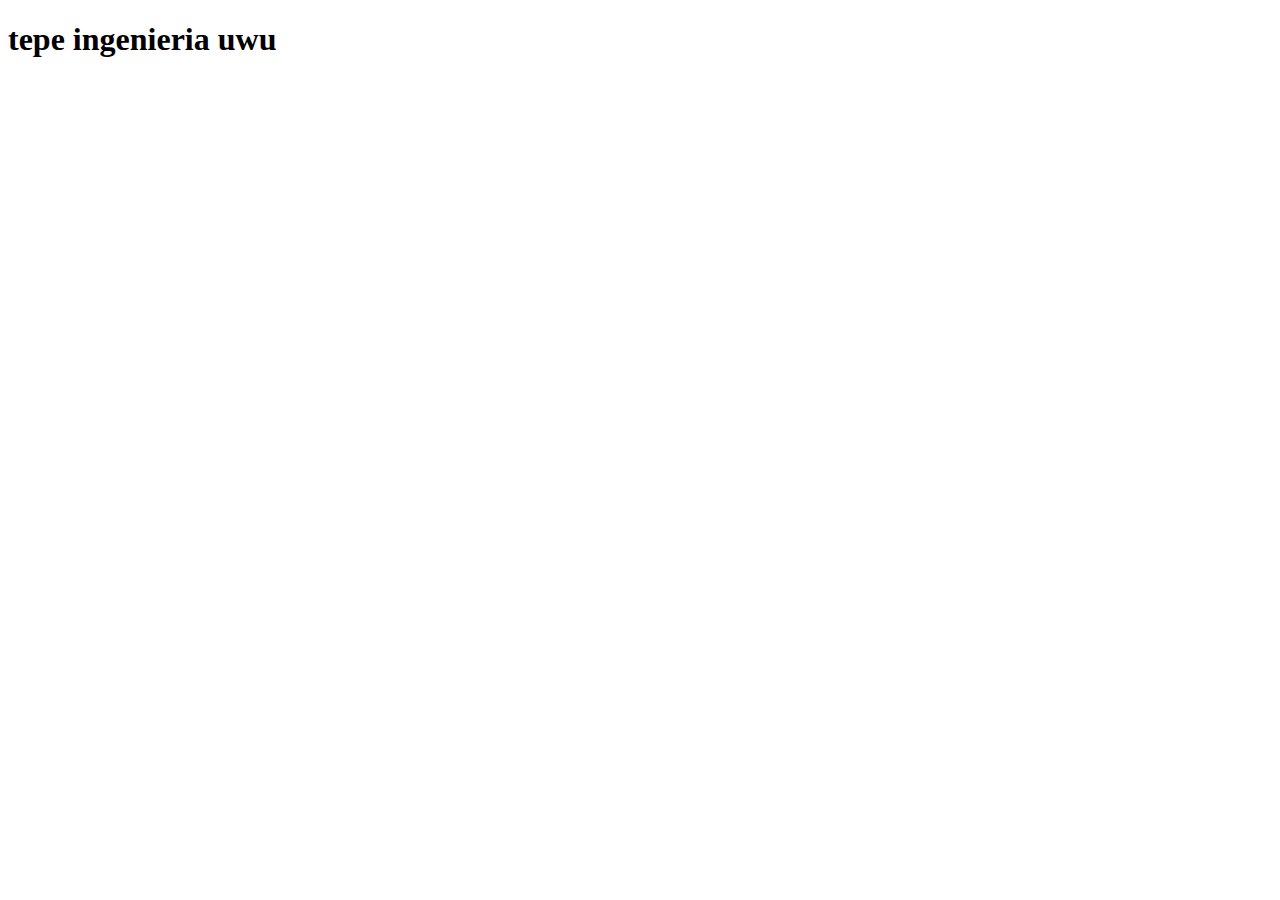
==== html/index.html @ 3c887ba8 "first commit" ====
<!DOCTYPE html>
<html lang="es">
<head>
    <meta charset="UTF-8">
    <meta http-equiv="X-UA-Compatible" content="IE=edge">
    <meta name="viewport" content="width=device-width, initial-scale=1.0">
    <title>Document</title>
</head>
<body>
    <h1>tepe ingenieria uwu</h1>

</body>
</html>
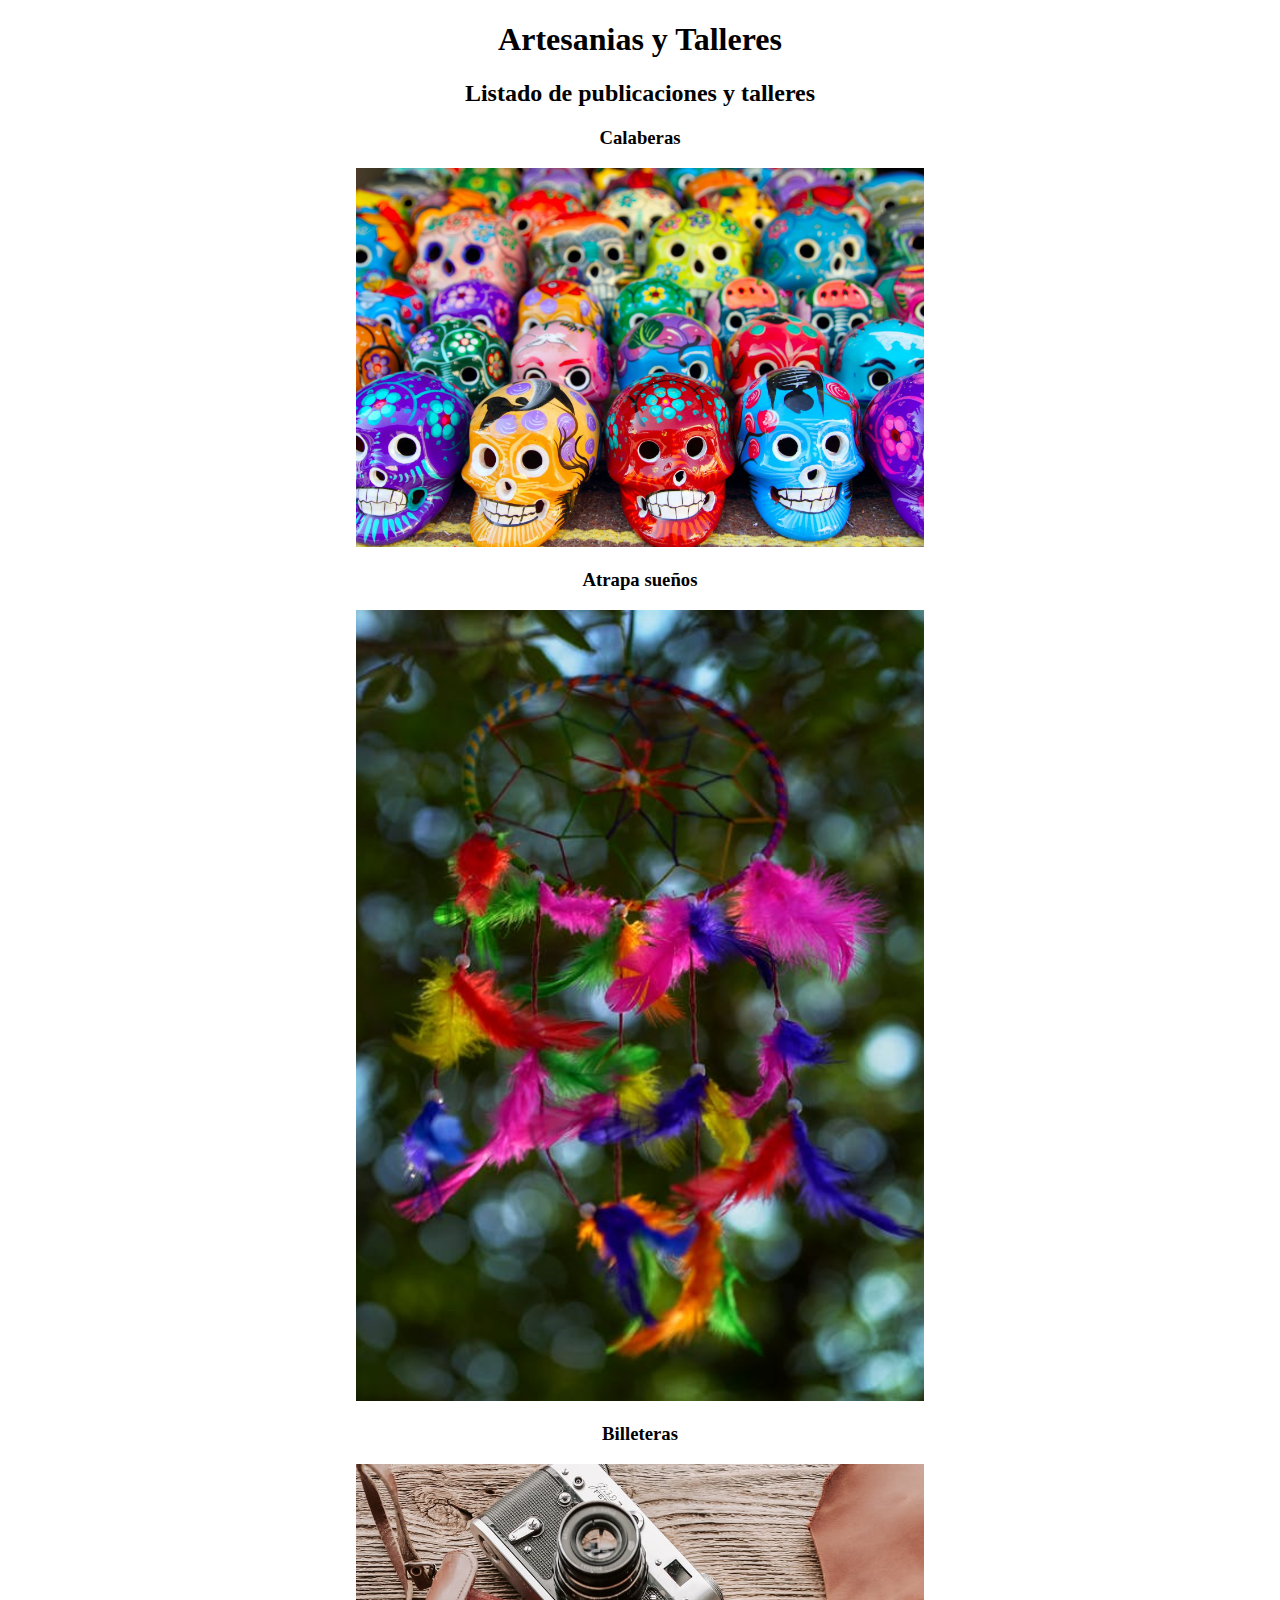
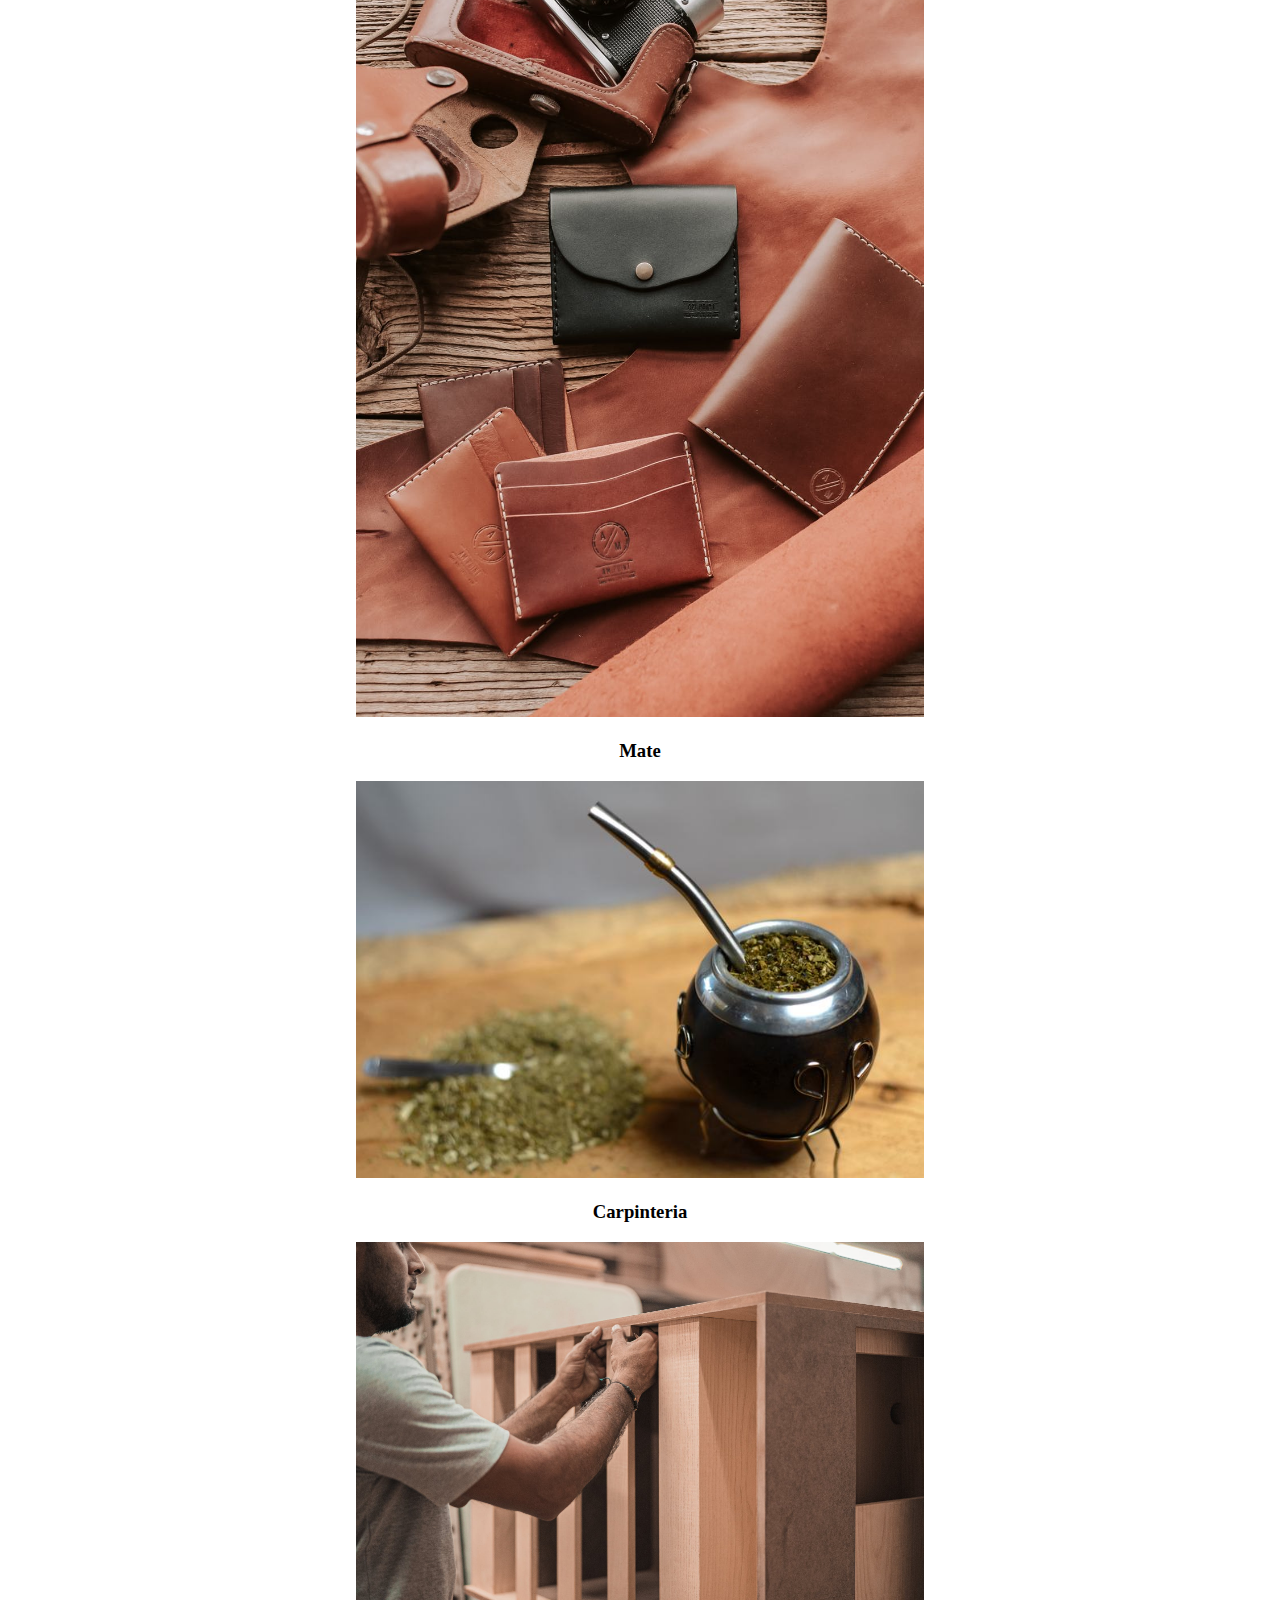
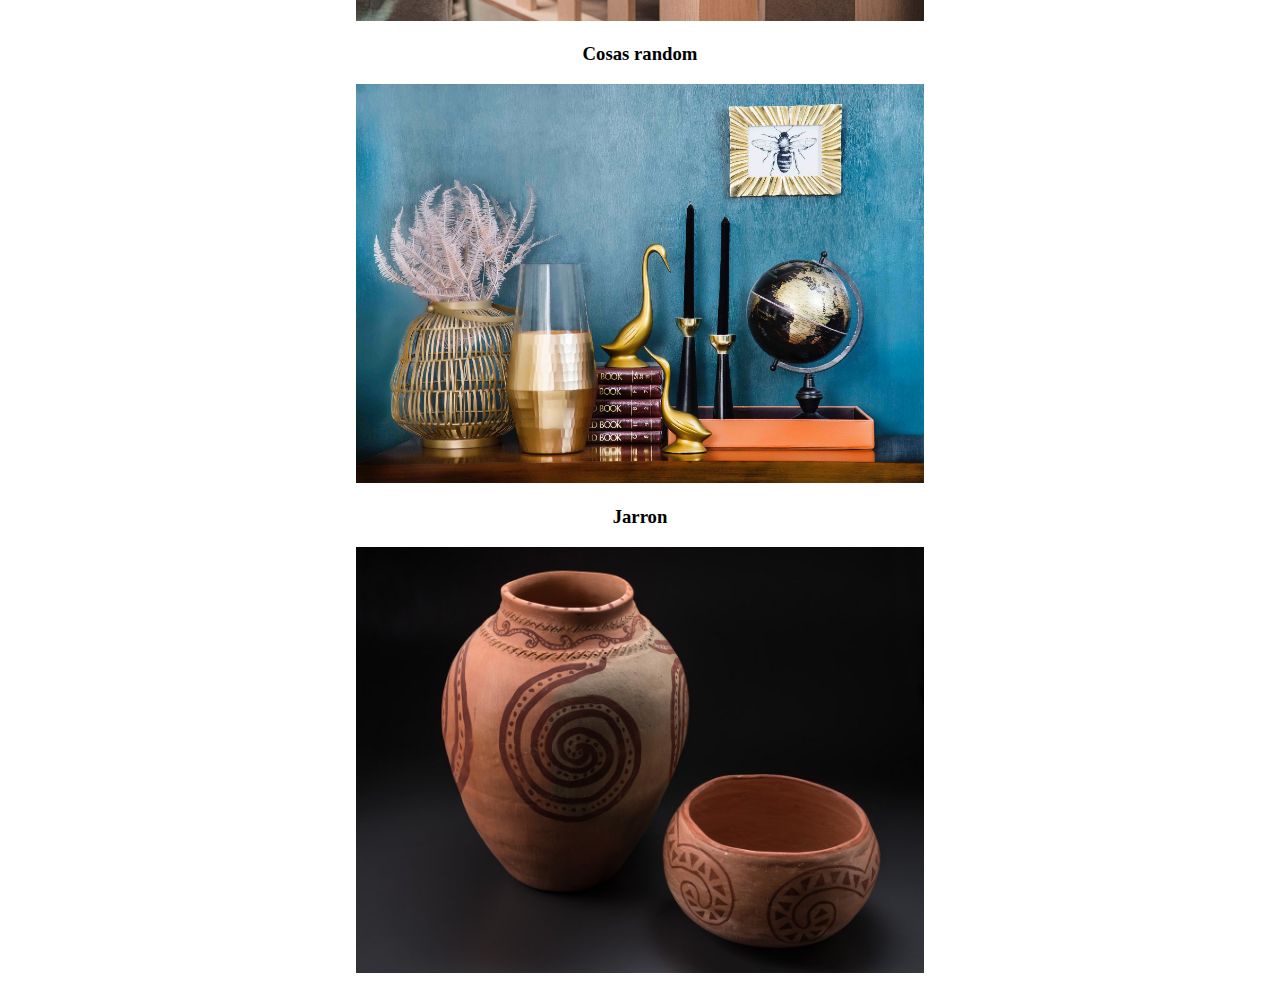
==== commit 6ded452e: "new format to html" ====
--- a/html/index.html
+++ b/html/index.html
@@ -4,10 +4,35 @@
     <meta charset="UTF-8">
     <meta http-equiv="X-UA-Compatible" content="IE=edge">
     <meta name="viewport" content="width=device-width, initial-scale=1.0">
+    <link rel="stylesheet" href="../css/style.css">
     <title>Document</title>
 </head>
 <body>
-    <h1>tepe ingenieria uwu</h1>
+    <header class="header">
+      
+        <h1>Artesanias y Talleres</h1>
+        
+    </header>
+    <div class="publicaciones">
+        <h2>Listado de publicaciones y talleres</h2>
+        <h3>Calaberas</h3>
+        <img class="img-posts" src="../img/calaberas.jpeg" alt="">
+        <h3>Atrapa sueños</h3>
+        <img class="img-posts" src="../img/atrapaSueños.jpeg" alt="">
+        <h3>Billeteras</h3>
+        <img class="img-posts" src="../img/Billeteras.jpeg" alt="">
+        <h3>Mate</h3>
+        <img class="img-posts" src="../img/mate.jpg" alt="">
+        <h3>Carpinteria</h3>
+       <img class="img-posts" src="../img/carpinteria.jpeg" alt="">
+        <h3>Cosas random</h3>
+        <img class="img-posts" src="../img/cosas.jpeg" alt="">
+        <h3>Jarron</h3>
+        <img class="img-posts" src="../img/jarron.jpg" alt="">
+
+
+
+    </div>
 
 </body>
 </html>--- a/css/style.css
+++ b/css/style.css
@@ -0,0 +1,11 @@
+body{
+
+    text-align: center;
+
+}
+
+.img-posts{
+    width: 45%;
+    height: 45%;
+}
+
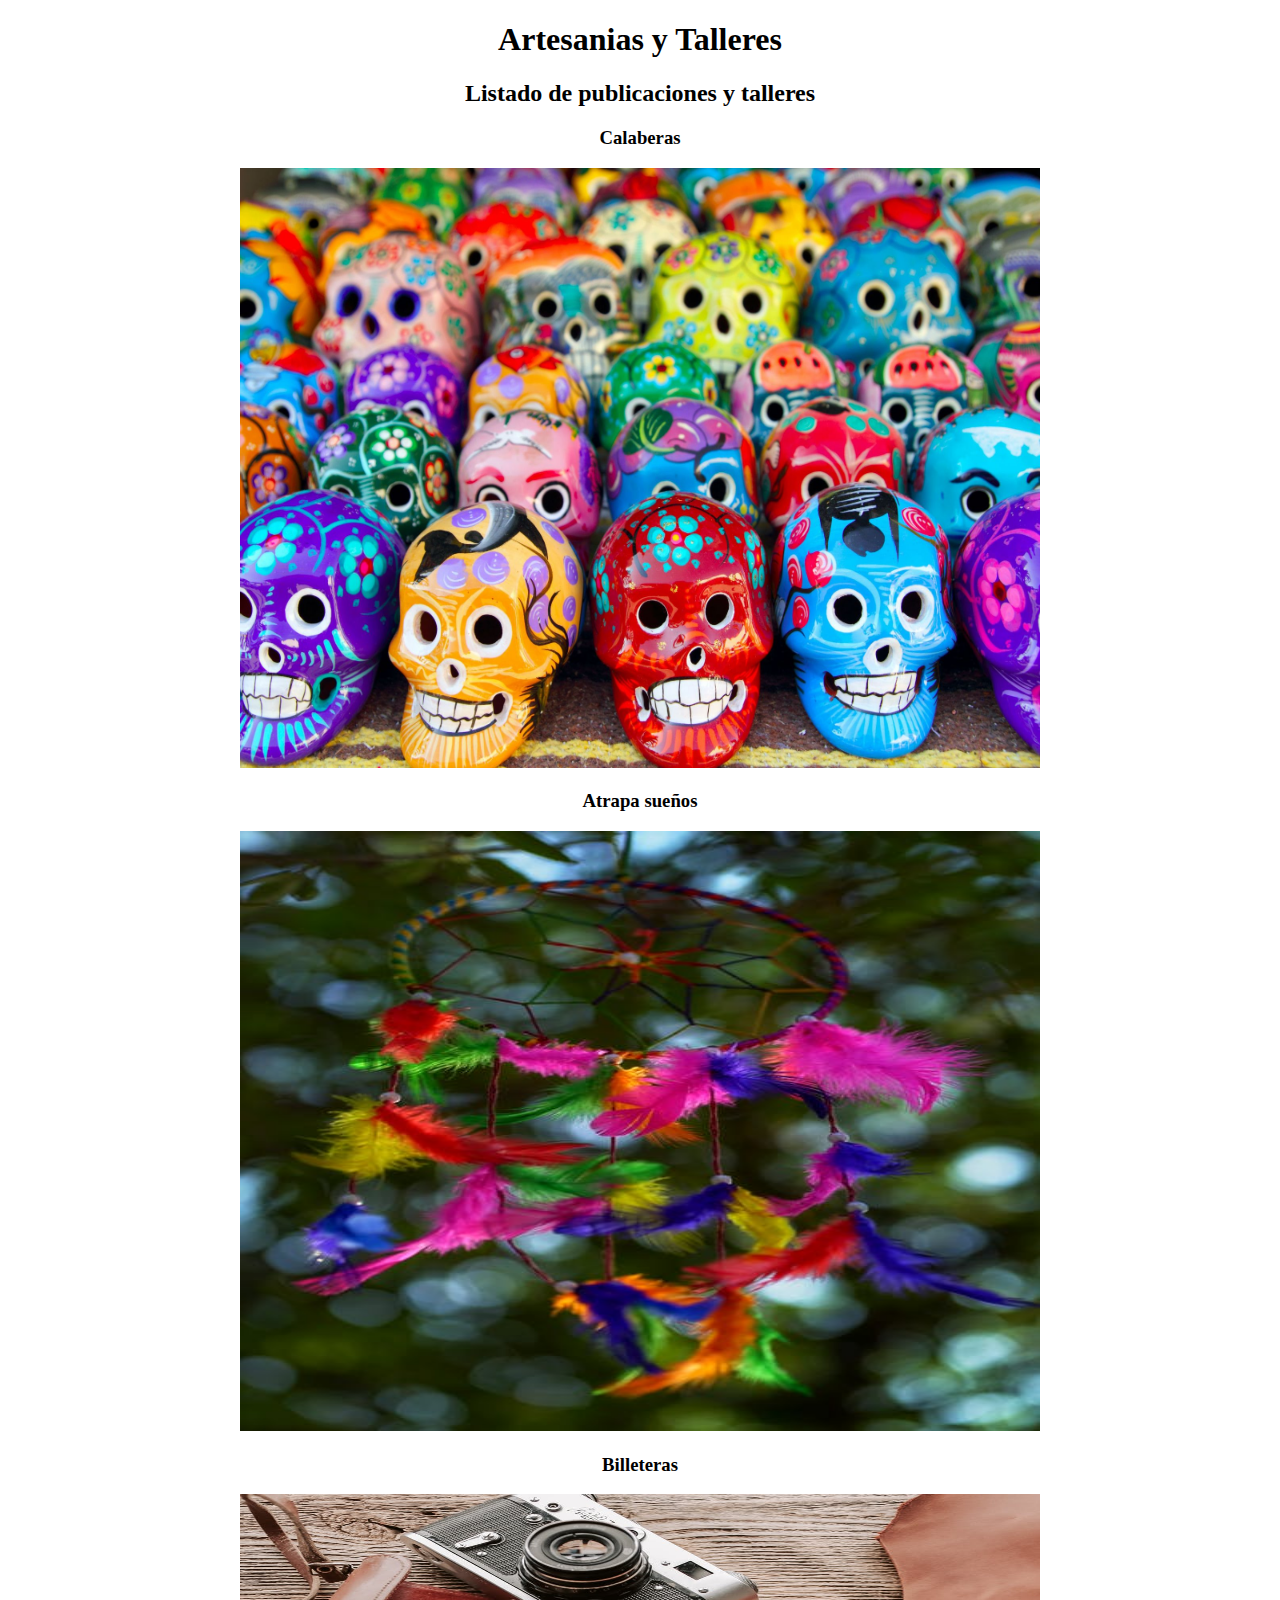
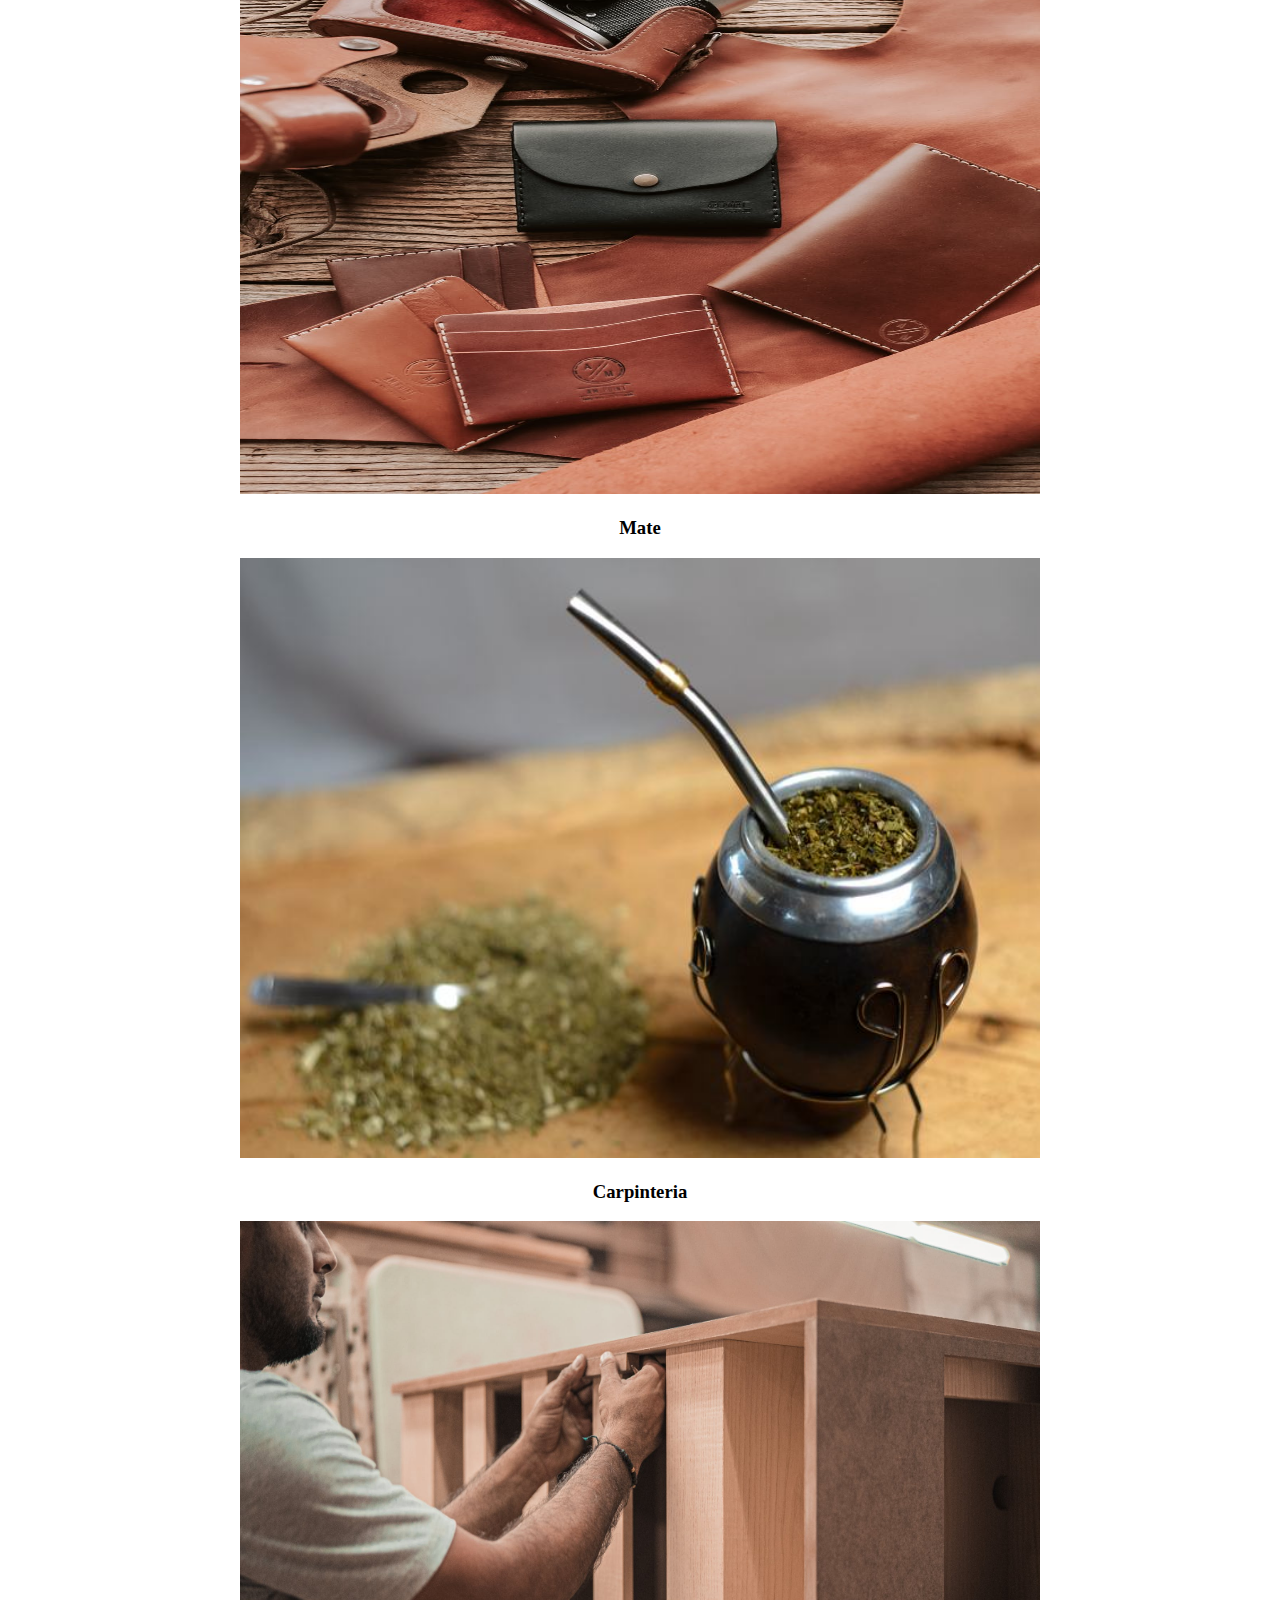
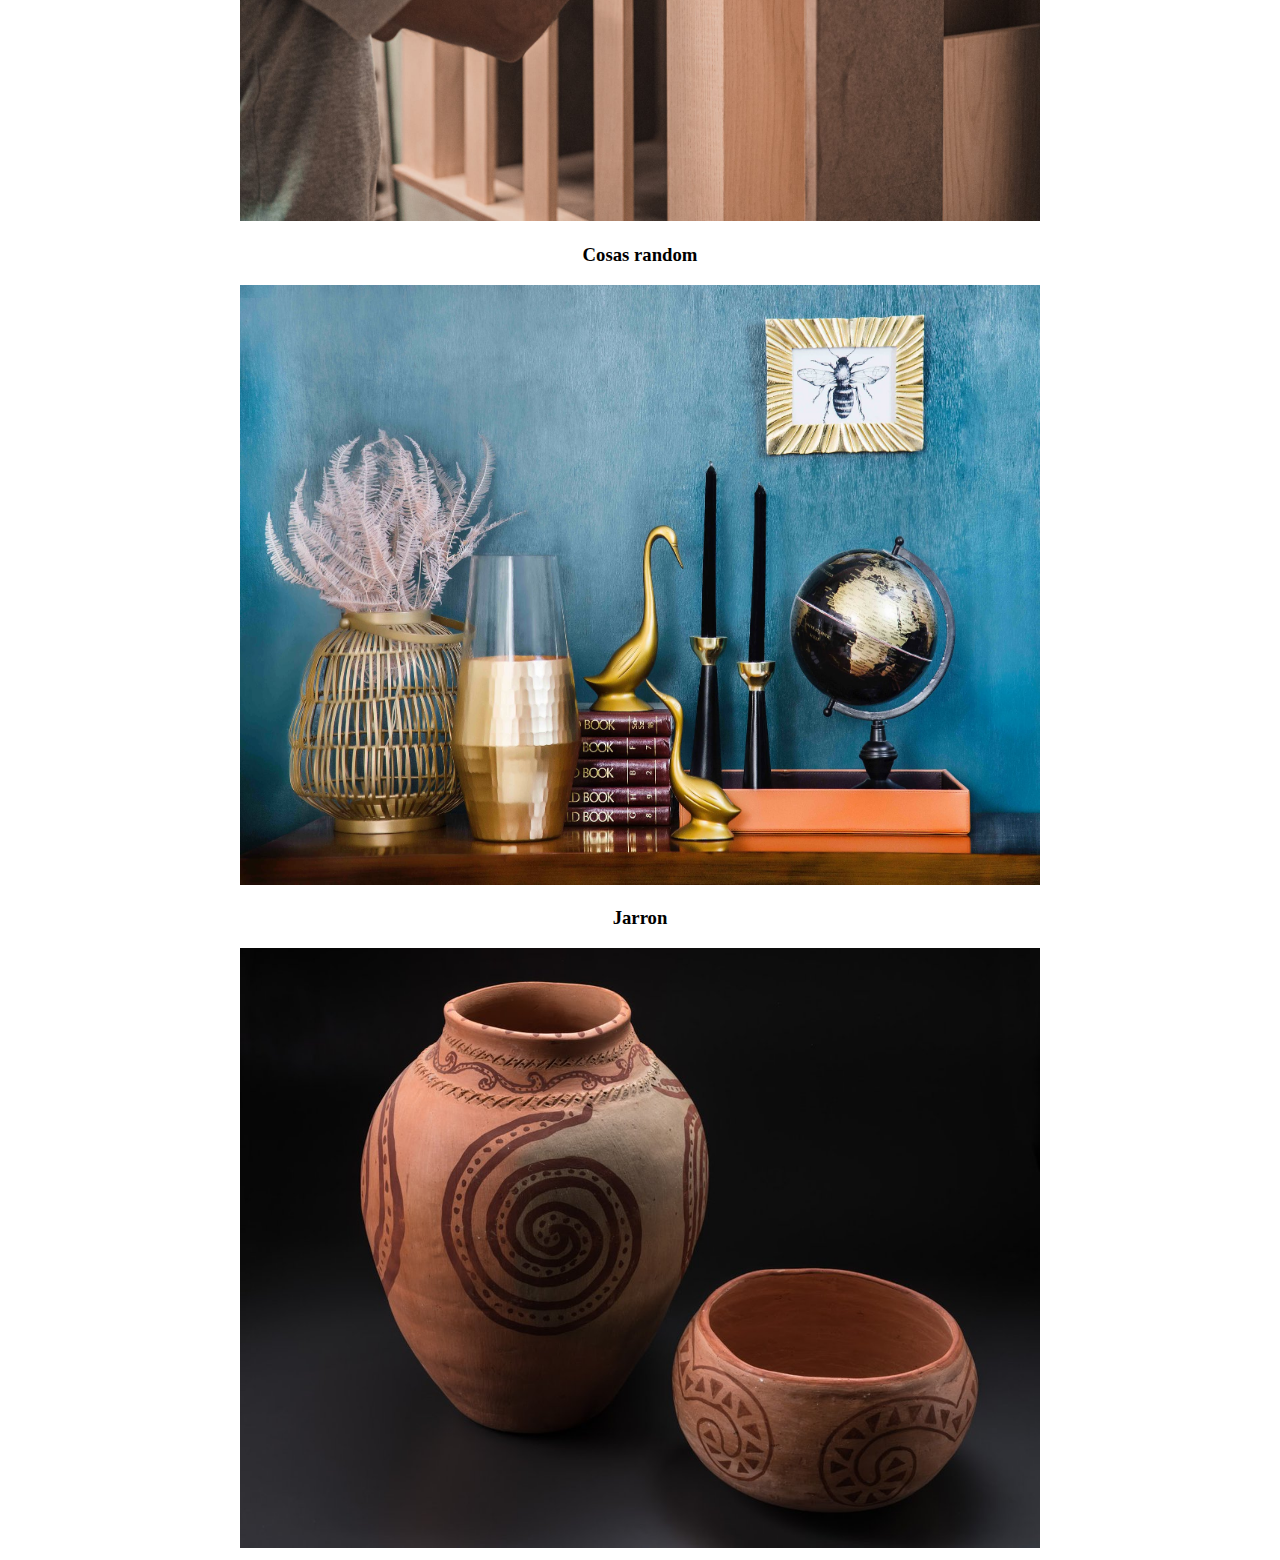
==== commit a58e2286: "more changes" ====
--- a/html/index.html
+++ b/html/index.html
@@ -33,6 +33,9 @@
 
 
     </div>
-
+    <script src="https://code.jquery.com/jquery-3.6.0.min.js"
+    integrity="sha256-/xUj+3OJU5yExlq6GSYGSHk7tPXikynS7ogEvDej/m4="
+    crossorigin="anonymous"></script>
+    <script src="main.js"></script>
 </body>
 </html>--- a/css/style.css
+++ b/css/style.css
@@ -5,7 +5,7 @@
 }
 
 .img-posts{
-    width: 45%;
-    height: 45%;
+    width: 800px;
+    height: 600px;
 }
 
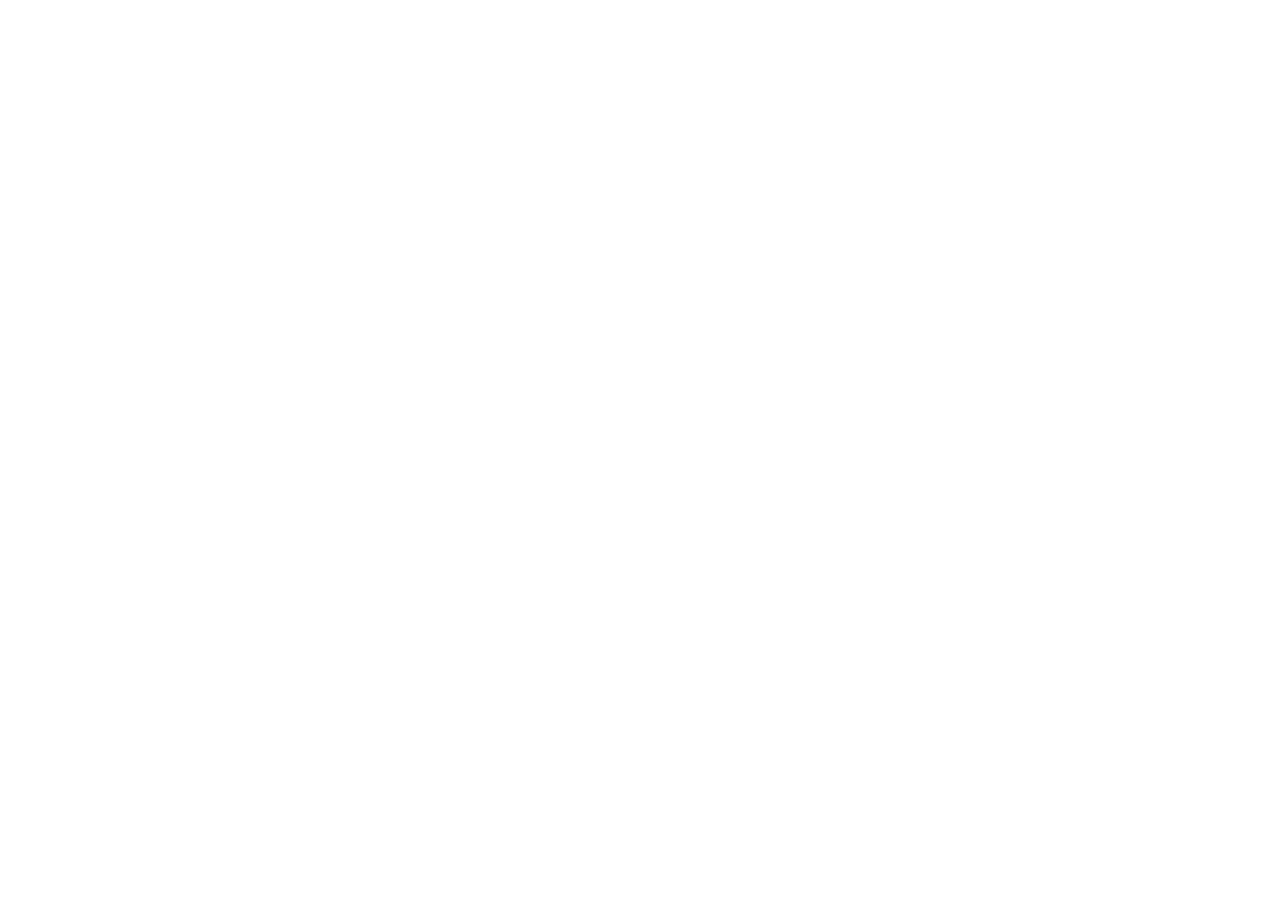
==== commit 3e6cb92b: "new design and api meli" ====
--- a/html/index.html
+++ b/html/index.html
@@ -14,21 +14,12 @@
         
     </header>
     <div class="publicaciones">
-        <h2>Listado de publicaciones y talleres</h2>
-        <h3>Calaberas</h3>
-        <img class="img-posts" src="../img/calaberas.jpeg" alt="">
-        <h3>Atrapa sueños</h3>
-        <img class="img-posts" src="../img/atrapaSueños.jpeg" alt="">
-        <h3>Billeteras</h3>
-        <img class="img-posts" src="../img/Billeteras.jpeg" alt="">
-        <h3>Mate</h3>
-        <img class="img-posts" src="../img/mate.jpg" alt="">
-        <h3>Carpinteria</h3>
-       <img class="img-posts" src="../img/carpinteria.jpeg" alt="">
-        <h3>Cosas random</h3>
-        <img class="img-posts" src="../img/cosas.jpeg" alt="">
-        <h3>Jarron</h3>
-        <img class="img-posts" src="../img/jarron.jpg" alt="">
+     
+        <h3 id="article_name"></h3>
+        <h3 id="article_price"></h3>
+        <h3 id="article_id"></h3>
+        <img class="img-posts" src="" id="article_image" alt="">
+    
 
 
 
@@ -36,6 +27,6 @@
     <script src="https://code.jquery.com/jquery-3.6.0.min.js"
     integrity="sha256-/xUj+3OJU5yExlq6GSYGSHk7tPXikynS7ogEvDej/m4="
     crossorigin="anonymous"></script>
-    <script src="main.js"></script>
+    <script src="../js/main.js"></script>
 </body>
 </html>--- a/css/style.css
+++ b/css/style.css
@@ -1,11 +1,15 @@
 body{
-
+    background-image: url("https://image.freepik.com/foto-gratis/viejo-fondo-negro-textura-grunge-papel-tapiz-oscuro-pizarra-pizarra-hormigon_1258-48224.jpg") ;
+    background-size: cover;
+    background-attachment: fixed;
+    background-repeat: no-repeat;
     text-align: center;
+    color: white;
 
 }
 
 .img-posts{
-    width: 800px;
-    height: 600px;
+
+    height: 50%;
 }
 
